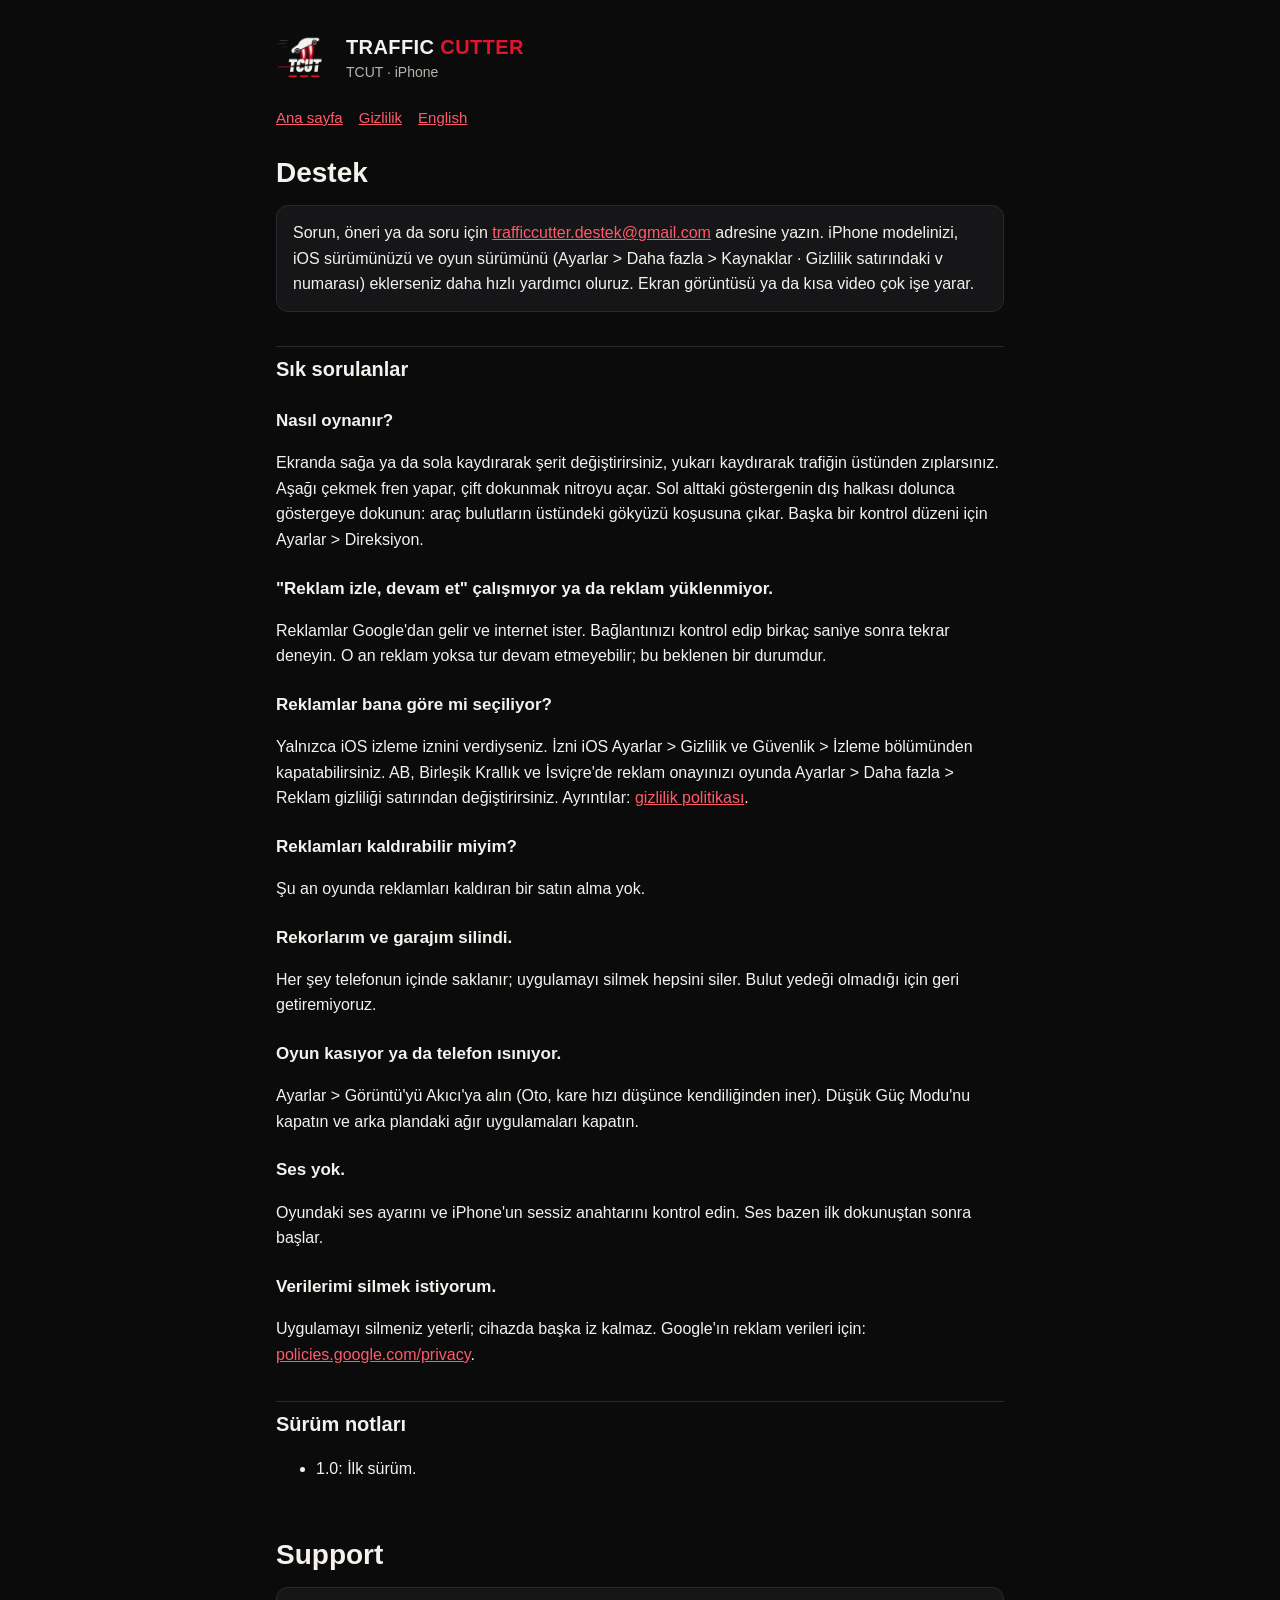
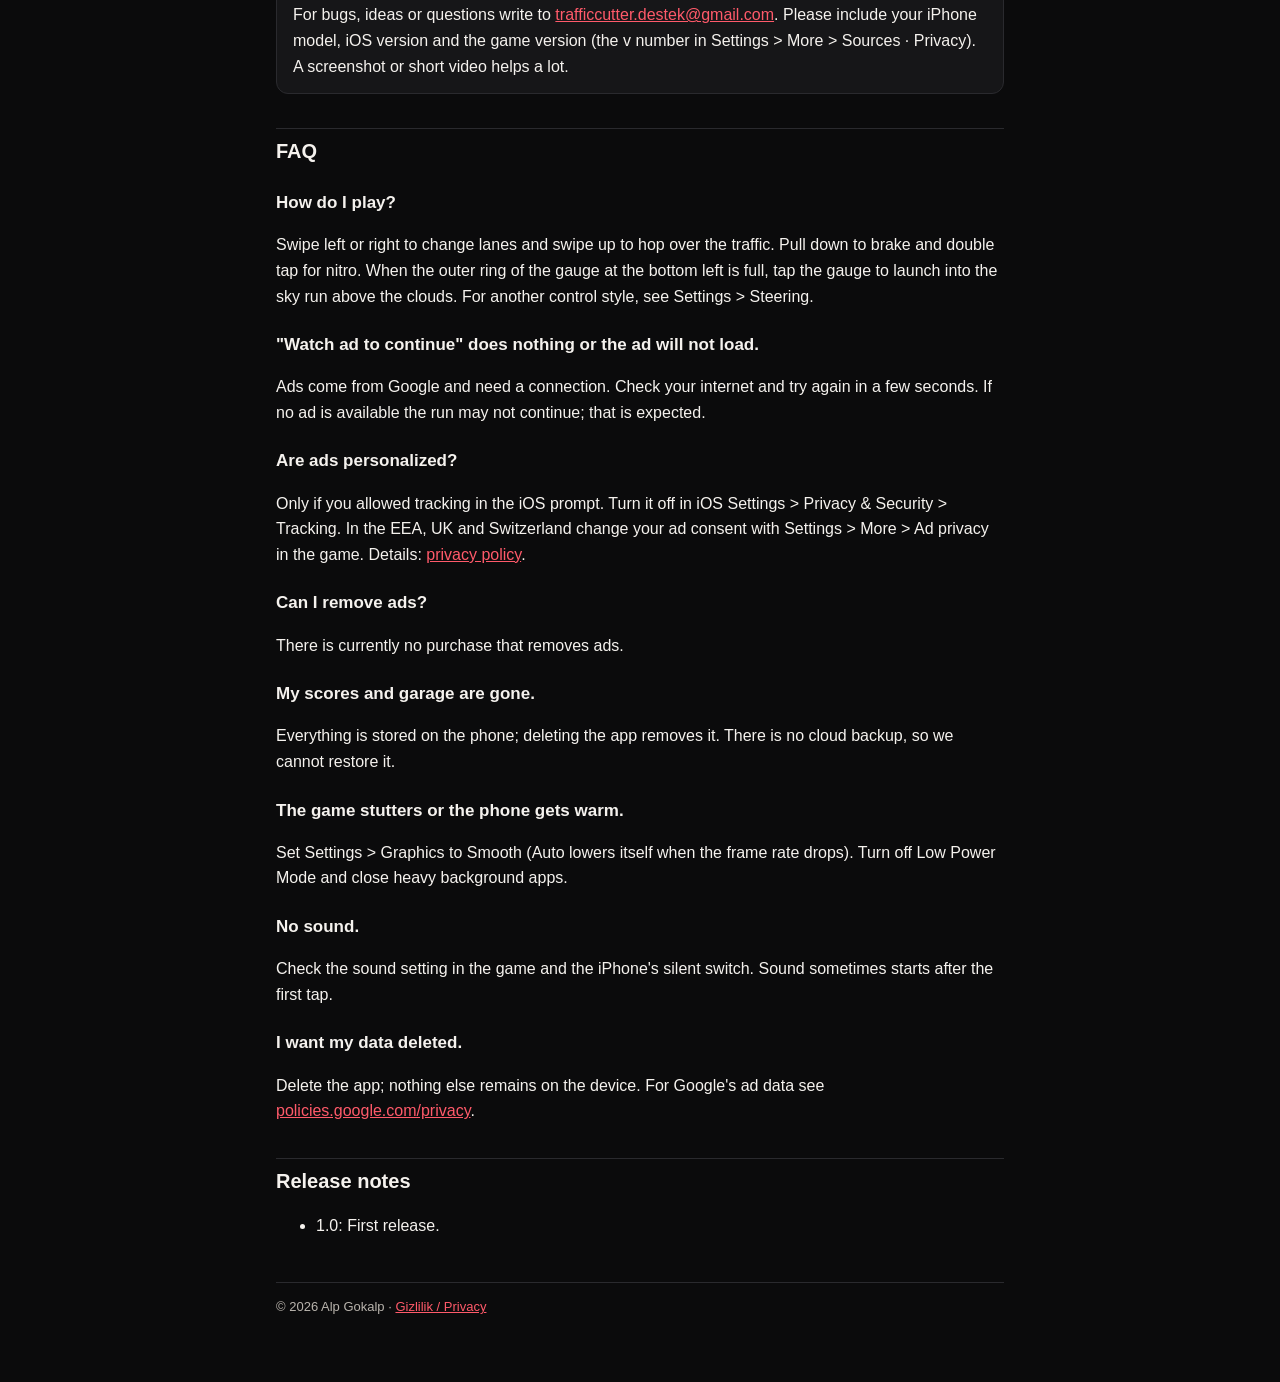
==== destek/index.html @ 38544dca "Traffic Cutter (TCUT): ana sayfa, gizlilik ve destek sayfaları Kaynak: alpgokalp/u-anaraba, site/ kl" ====
<!doctype html>
<html lang="tr">
<head>
<meta charset="utf-8">
<meta name="viewport" content="width=device-width, initial-scale=1">
<title>Destek · Traffic Cutter (TCUT)</title>
<meta name="description" content="Traffic Cutter (TCUT) destek ve sık sorulanlar · Support and FAQ">
<link rel="icon" type="image/png" href="../favicon.png">
<link rel="apple-touch-icon" href="../apple-touch-icon.png">
<link rel="stylesheet" href="../stil.css">
</head>
<body>
<main>
<header><a href="../"><img src="../simge.png" alt="TCUT simgesi"></a><div><a href="../" class="ad">TRAFFIC <b>CUTTER</b></a><div class="alt">TCUT · iPhone</div></div></header>
<nav><a href="../">Ana sayfa</a><a href="../gizlilik/">Gizlilik</a><a href="#en">English</a></nav>

<h1>Destek</h1>
<div class="kutu">Sorun, öneri ya da soru için <a href="mailto:trafficcutter.destek@gmail.com">trafficcutter.destek@gmail.com</a> adresine yazın. iPhone modelinizi, iOS sürümünüzü ve oyun sürümünü (Ayarlar &gt; Daha fazla &gt; Kaynaklar · Gizlilik satırındaki v numarası) eklerseniz daha hızlı yardımcı oluruz. Ekran görüntüsü ya da kısa video çok işe yarar.</div>

<h2>Sık sorulanlar</h2>

<h3>Nasıl oynanır?</h3>
<p>Ekranda sağa ya da sola kaydırarak şerit değiştirirsiniz, yukarı kaydırarak trafiğin üstünden zıplarsınız. Aşağı çekmek fren yapar, çift dokunmak nitroyu açar. Sol alttaki göstergenin dış halkası dolunca göstergeye dokunun: araç bulutların üstündeki gökyüzü koşusuna çıkar. Başka bir kontrol düzeni için Ayarlar &gt; Direksiyon.</p>

<h3>"Reklam izle, devam et" çalışmıyor ya da reklam yüklenmiyor.</h3>
<p>Reklamlar Google'dan gelir ve internet ister. Bağlantınızı kontrol edip birkaç saniye sonra tekrar deneyin. O an reklam yoksa tur devam etmeyebilir; bu beklenen bir durumdur.</p>

<h3>Reklamlar bana göre mi seçiliyor?</h3>
<p>Yalnızca iOS izleme iznini verdiyseniz. İzni iOS Ayarlar &gt; Gizlilik ve Güvenlik &gt; İzleme bölümünden kapatabilirsiniz. AB, Birleşik Krallık ve İsviçre'de reklam onayınızı oyunda Ayarlar &gt; Daha fazla &gt; Reklam gizliliği satırından değiştirirsiniz. Ayrıntılar: <a href="../gizlilik/">gizlilik politikası</a>.</p>

<h3>Reklamları kaldırabilir miyim?</h3>
<p>Şu an oyunda reklamları kaldıran bir satın alma yok.</p>

<h3>Rekorlarım ve garajım silindi.</h3>
<p>Her şey telefonun içinde saklanır; uygulamayı silmek hepsini siler. Bulut yedeği olmadığı için geri getiremiyoruz.</p>

<h3>Oyun kasıyor ya da telefon ısınıyor.</h3>
<p>Ayarlar &gt; Görüntü'yü Akıcı'ya alın (Oto, kare hızı düşünce kendiliğinden iner). Düşük Güç Modu'nu kapatın ve arka plandaki ağır uygulamaları kapatın.</p>

<h3>Ses yok.</h3>
<p>Oyundaki ses ayarını ve iPhone'un sessiz anahtarını kontrol edin. Ses bazen ilk dokunuştan sonra başlar.</p>

<h3>Verilerimi silmek istiyorum.</h3>
<p>Uygulamayı silmeniz yeterli; cihazda başka iz kalmaz. Google'ın reklam verileri için: <a href="https://policies.google.com/privacy">policies.google.com/privacy</a>.</p>

<h2>Sürüm notları</h2>
<ul><li>1.0: İlk sürüm.</li></ul>

<h1 id="en" style="margin-top:56px">Support</h1>
<div class="kutu">For bugs, ideas or questions write to <a href="mailto:trafficcutter.destek@gmail.com">trafficcutter.destek@gmail.com</a>. Please include your iPhone model, iOS version and the game version (the v number in Settings &gt; More &gt; Sources · Privacy). A screenshot or short video helps a lot.</div>

<h2>FAQ</h2>

<h3>How do I play?</h3>
<p>Swipe left or right to change lanes and swipe up to hop over the traffic. Pull down to brake and double tap for nitro. When the outer ring of the gauge at the bottom left is full, tap the gauge to launch into the sky run above the clouds. For another control style, see Settings &gt; Steering.</p>

<h3>"Watch ad to continue" does nothing or the ad will not load.</h3>
<p>Ads come from Google and need a connection. Check your internet and try again in a few seconds. If no ad is available the run may not continue; that is expected.</p>

<h3>Are ads personalized?</h3>
<p>Only if you allowed tracking in the iOS prompt. Turn it off in iOS Settings &gt; Privacy &amp; Security &gt; Tracking. In the EEA, UK and Switzerland change your ad consent with Settings &gt; More &gt; Ad privacy in the game. Details: <a href="../gizlilik/#en">privacy policy</a>.</p>

<h3>Can I remove ads?</h3>
<p>There is currently no purchase that removes ads.</p>

<h3>My scores and garage are gone.</h3>
<p>Everything is stored on the phone; deleting the app removes it. There is no cloud backup, so we cannot restore it.</p>

<h3>The game stutters or the phone gets warm.</h3>
<p>Set Settings &gt; Graphics to Smooth (Auto lowers itself when the frame rate drops). Turn off Low Power Mode and close heavy background apps.</p>

<h3>No sound.</h3>
<p>Check the sound setting in the game and the iPhone's silent switch. Sound sometimes starts after the first tap.</p>

<h3>I want my data deleted.</h3>
<p>Delete the app; nothing else remains on the device. For Google's ad data see <a href="https://policies.google.com/privacy">policies.google.com/privacy</a>.</p>

<h2>Release notes</h2>
<ul><li>1.0: First release.</li></ul>

<footer>© 2026 Alp Gokalp · <a href="../gizlilik/">Gizlilik / Privacy</a></footer>
</main>
</body>
</html>
---- stil.css ----
:root{--zemin:#0b0b0c;--yuzey:#161618;--cizgi:#2a2a2e;--yazi:#f5f2ee;--soluk:#b9b4ad;--kirmizi:#e5132b;--bag:#ff5a6a}
*{box-sizing:border-box}
html{background:var(--zemin);color:var(--yazi);-webkit-text-size-adjust:100%}
body{margin:0;font:16px/1.6 -apple-system,BlinkMacSystemFont,"Segoe UI",Roboto,Helvetica,Arial,sans-serif;background:var(--zemin);color:var(--yazi)}
main{max-width:760px;margin:0 auto;padding:28px 16px 64px}
header{display:flex;align-items:center;gap:14px;margin-bottom:8px}
header img{width:56px;height:56px;border-radius:13px}
header a{color:inherit;text-decoration:none}
.ad{font-weight:800;letter-spacing:.02em;font-size:20px;line-height:1.1}
.ad b{color:var(--kirmizi)}
.alt{color:var(--soluk);font-size:14px}
nav{display:flex;flex-wrap:wrap;gap:8px 16px;margin:14px 0 26px;font-size:15px}
a{color:var(--bag)}
h1{font-size:28px;line-height:1.2;margin:10px 0 6px}
h2{font-size:20px;margin:34px 0 8px;padding-top:6px;border-top:1px solid var(--cizgi)}
h3{font-size:17px;margin:22px 0 4px}
p,li{color:var(--yazi)}
.meta{color:var(--soluk);font-size:14px}
.kutu{background:var(--yuzey);border:1px solid var(--cizgi);border-radius:12px;padding:14px 16px;margin:16px 0}
.dil{display:inline-block;margin:0 0 6px;font-size:14px}
footer{margin-top:44px;color:var(--soluk);font-size:13px;border-top:1px solid var(--cizgi);padding-top:14px}
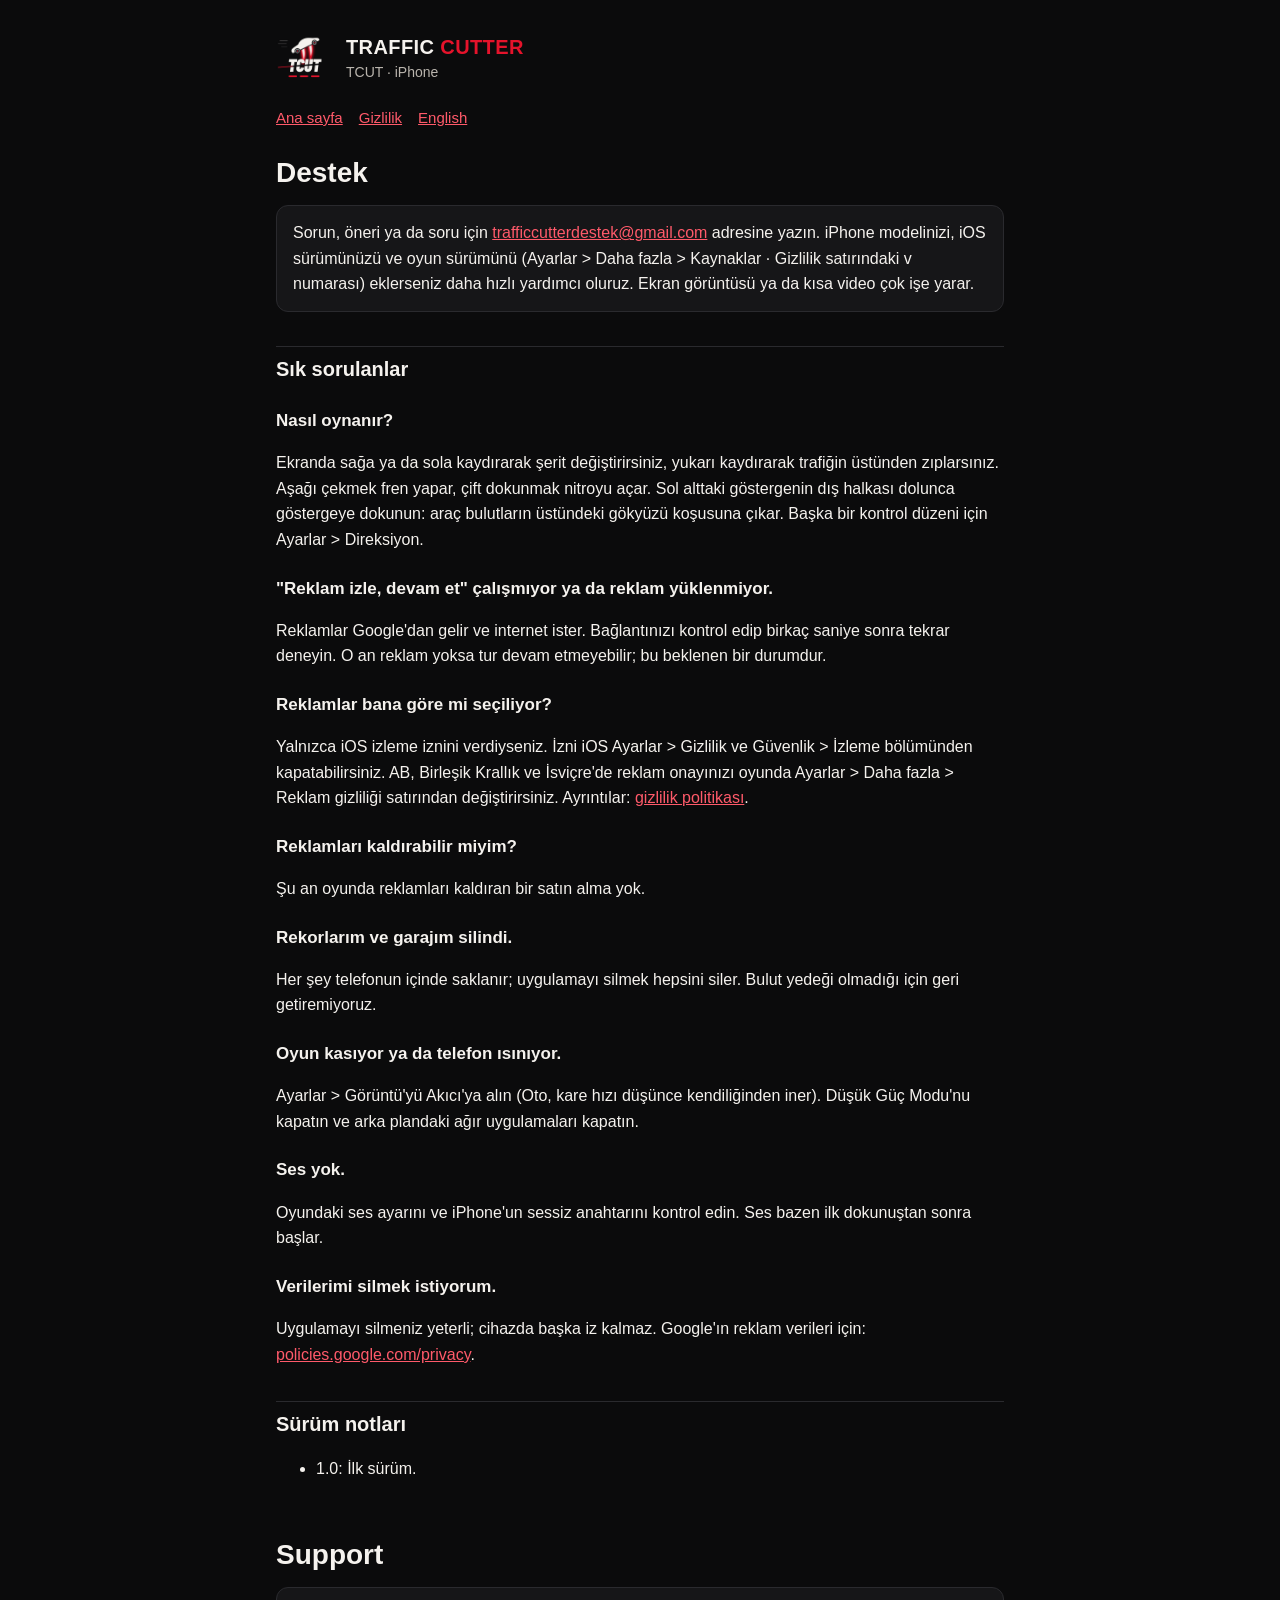
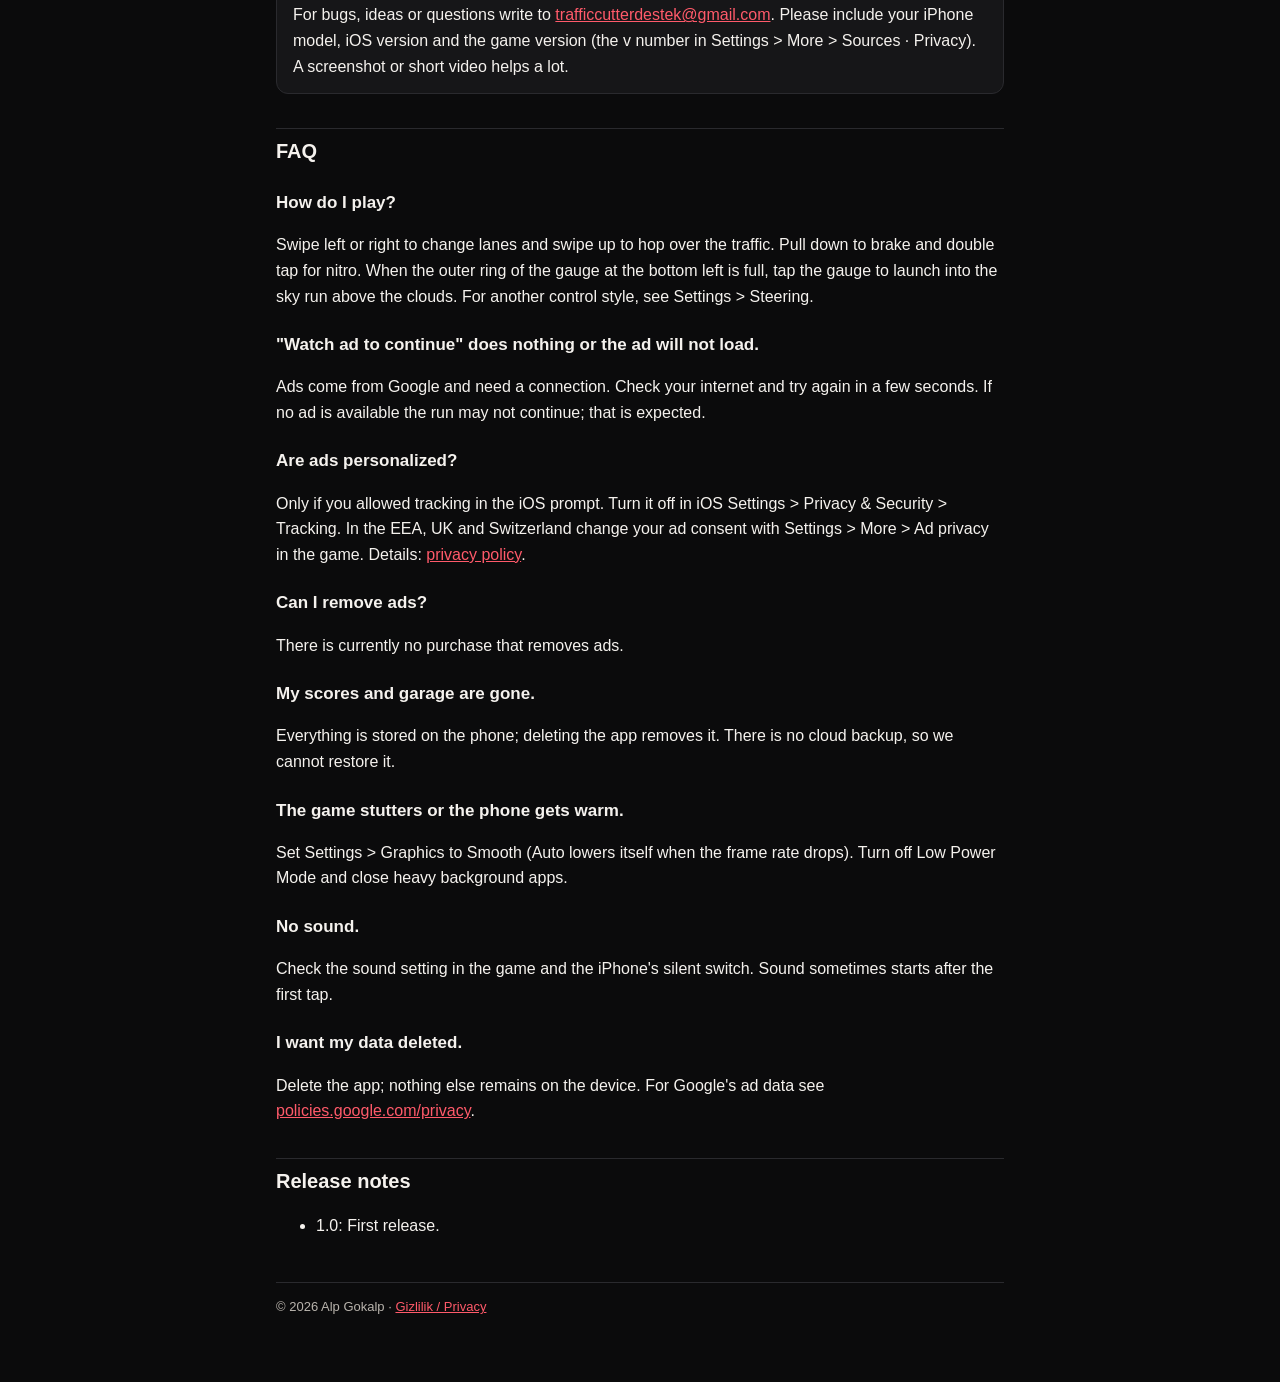
==== commit fa849fca: "Destek e-postası: trafficcutterdestek@gmail.com Co-Authored-By: Claude Opus 5.5 <noreply@anthropic.c" ====
--- a/destek/index.html
+++ b/destek/index.html
@@ -15,7 +15,7 @@
 <nav><a href="../">Ana sayfa</a><a href="../gizlilik/">Gizlilik</a><a href="#en">English</a></nav>
 
 <h1>Destek</h1>
-<div class="kutu">Sorun, öneri ya da soru için <a href="mailto:trafficcutter.destek@gmail.com">trafficcutter.destek@gmail.com</a> adresine yazın. iPhone modelinizi, iOS sürümünüzü ve oyun sürümünü (Ayarlar &gt; Daha fazla &gt; Kaynaklar · Gizlilik satırındaki v numarası) eklerseniz daha hızlı yardımcı oluruz. Ekran görüntüsü ya da kısa video çok işe yarar.</div>
+<div class="kutu">Sorun, öneri ya da soru için <a href="mailto:trafficcutterdestek@gmail.com">trafficcutterdestek@gmail.com</a> adresine yazın. iPhone modelinizi, iOS sürümünüzü ve oyun sürümünü (Ayarlar &gt; Daha fazla &gt; Kaynaklar · Gizlilik satırındaki v numarası) eklerseniz daha hızlı yardımcı oluruz. Ekran görüntüsü ya da kısa video çok işe yarar.</div>
 
 <h2>Sık sorulanlar</h2>
 
@@ -47,7 +47,7 @@
 <ul><li>1.0: İlk sürüm.</li></ul>
 
 <h1 id="en" style="margin-top:56px">Support</h1>
-<div class="kutu">For bugs, ideas or questions write to <a href="mailto:trafficcutter.destek@gmail.com">trafficcutter.destek@gmail.com</a>. Please include your iPhone model, iOS version and the game version (the v number in Settings &gt; More &gt; Sources · Privacy). A screenshot or short video helps a lot.</div>
+<div class="kutu">For bugs, ideas or questions write to <a href="mailto:trafficcutterdestek@gmail.com">trafficcutterdestek@gmail.com</a>. Please include your iPhone model, iOS version and the game version (the v number in Settings &gt; More &gt; Sources · Privacy). A screenshot or short video helps a lot.</div>
 
 <h2>FAQ</h2>
 
